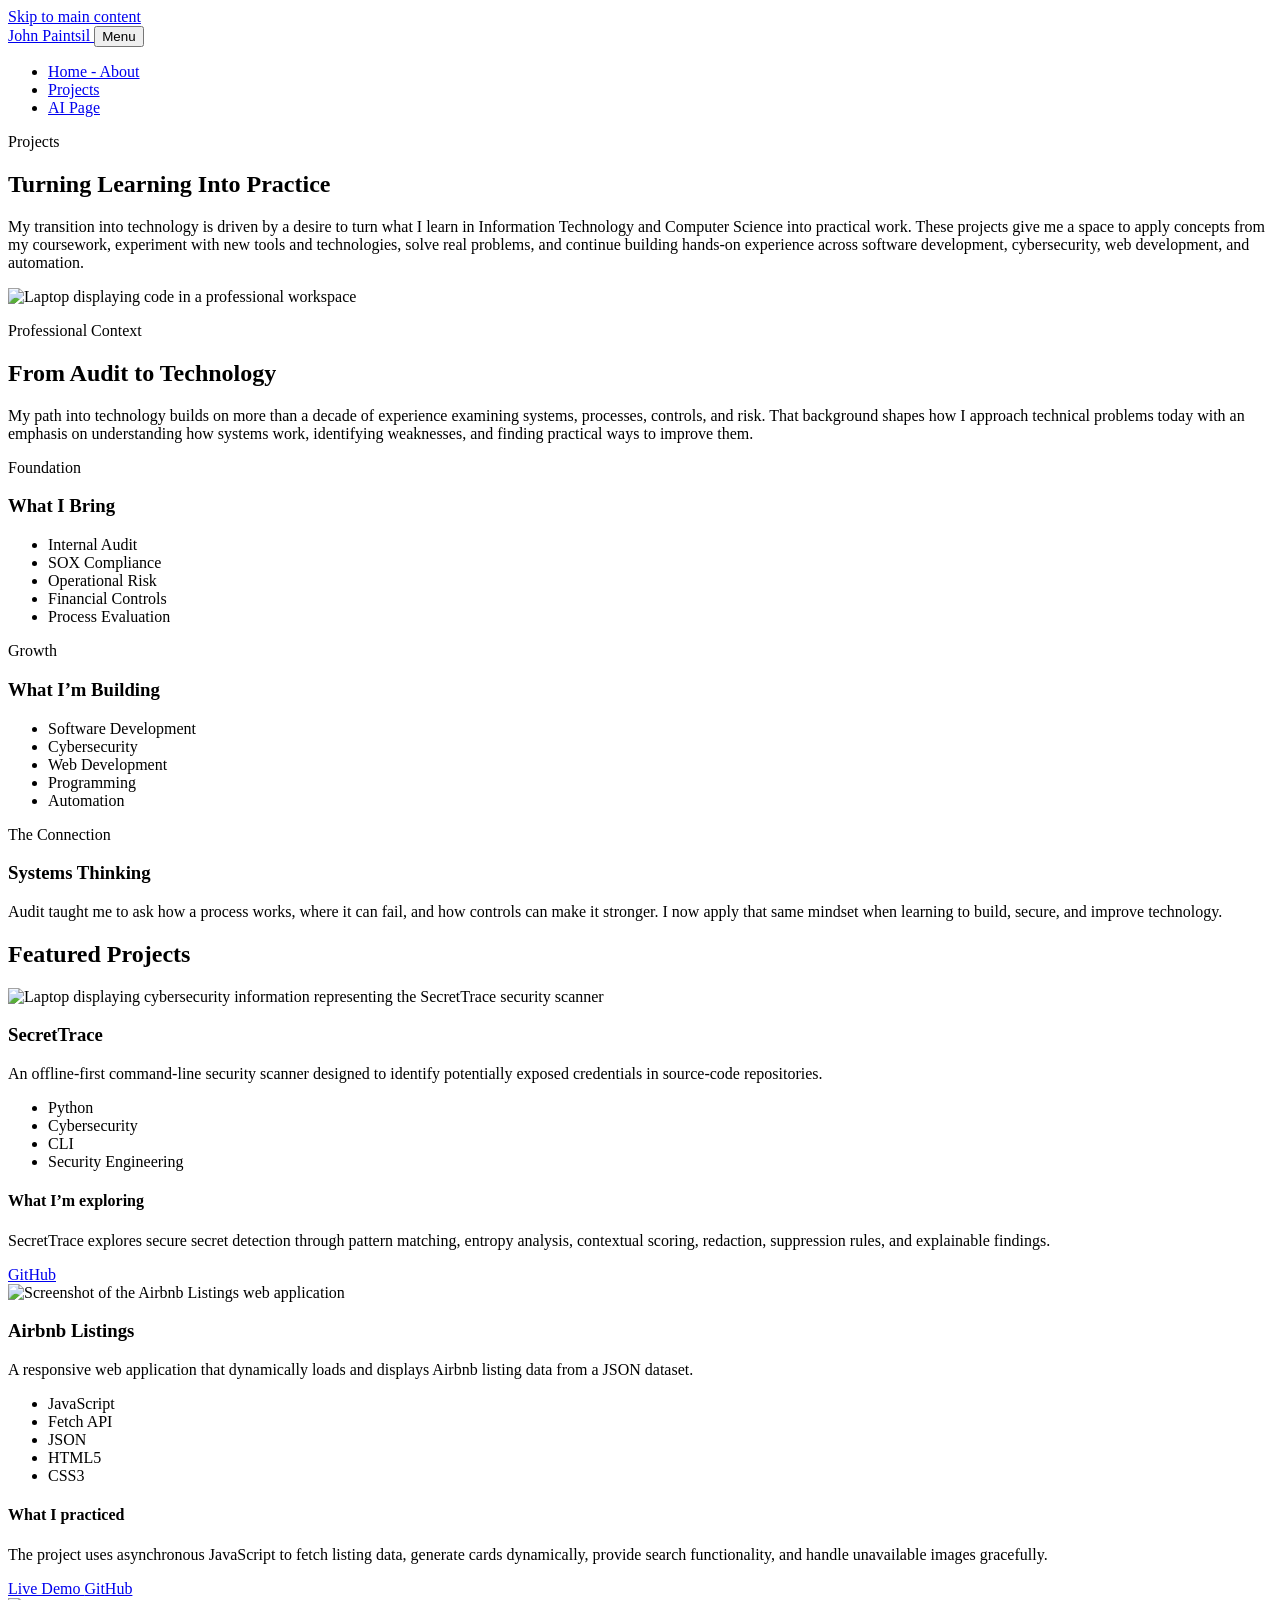
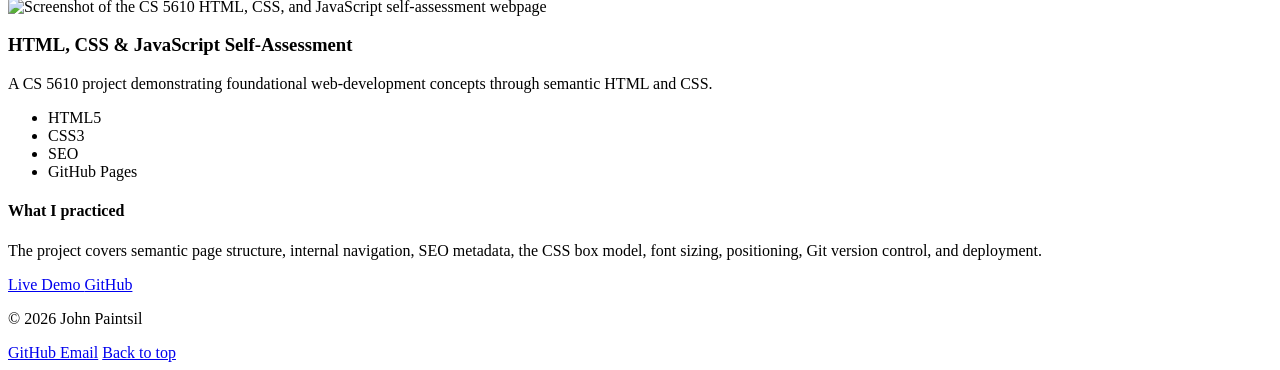
==== projects.html @ 3af5769b "Merge a6de4b217c5b51a2e4c1f6a8faf069de69d79894 into 73138a255aca3cabb5d5fe8f44f04a8c405acfed" ====
<!doctype html>
<html lang="en">
  <head>
    <meta charset="UTF-8" />
    <meta name="viewport" content="width=device-width, initial-scale=1.0" />

    <meta name="author" content="John Paintsil" />

    <meta
      name="description"
      content="Selected software development, cybersecurity, and web development projects by John Paintsil."
    />

    <title>Projects | The Personal Index</title>

    <link rel="icon" href="./images/icons/favicon.svg" />
    <link rel="stylesheet" href="./css/main.css" />
  </head>

  <body>
    <a class="skip-link" href="#main-content"> Skip to main content </a>

    <!-- == HEADER == -->

    <header class="site-header">
      <nav class="main-nav" aria-label="Primary navigation">
        <a class="site-logo" href="./index.html"> John Paintsil </a>

        <button
          class="menu-button"
          type="button"
          aria-expanded="false"
          aria-controls="primary-menu"
        >
          Menu
        </button>

        <ul class="nav-links" id="primary-menu">
          <li>
            <a href="./index.html#about">Home - About</a>
          </li>

          <li>
            <a href="./projects.html">Projects</a>
          </li>

          <li>
            <a href="./ai.html">AI Page</a>
          </li>
        </ul>
      </nav>
    </header>

    <!-- === MAIN CONTENT == -->

    <main id="main-content">
      <!-- Page Introduction -->

      <section class="page-intro">
        <p class="eyebrow">Projects</p>

        <h1>Turning Learning Into Practice</h1>

        <p class="page-intro-text">
          My transition into technology is driven by a desire to turn what I
          learn in Information Technology and Computer Science into practical
          work. These projects give me a space to apply concepts from my
          coursework, experiment with new tools and technologies, solve real
          problems, and continue building hands-on experience across software
          development, cybersecurity, web development, and automation.
        </p>

        <div class="projects-banner">
          <img
            src="./images/projects/projects-banner.jpg"
            alt="Laptop displaying code in a professional workspace"
            loading="eager"
            decoding="async"
          />
        </div>
      </section>

      <!-- === PROFESSIONAL CONTEXT === -->

      <section
        class="work-technology-section"
        id="work-technology"
        aria-labelledby="work-technology-title"
      >
        <div class="transition-intro">
          <p class="section-label">Professional Context</p>

          <h2 id="work-technology-title">From Audit to Technology</h2>

          <p>
            My path into technology builds on more than a decade of experience
            examining systems, processes, controls, and risk. That background
            shapes how I approach technical problems today with an emphasis on
            understanding how systems work, identifying weaknesses, and finding
            practical ways to improve them.
          </p>
        </div>

        <div class="transition-grid">
          <article class="index-card transition-card">
            <p class="transition-card-label">Foundation</p>

            <h3>What I Bring</h3>

            <ul>
              <li>Internal Audit</li>
              <li>SOX Compliance</li>
              <li>Operational Risk</li>
              <li>Financial Controls</li>
              <li>Process Evaluation</li>
            </ul>
          </article>

          <article class="index-card transition-card">
            <p class="transition-card-label">Growth</p>

            <h3>What I’m Building</h3>

            <ul>
              <li>Software Development</li>
              <li>Cybersecurity</li>
              <li>Web Development</li>
              <li>Programming</li>
              <li>Automation</li>
            </ul>
          </article>

          <article class="index-card transition-bridge-card">
            <p class="transition-card-label">The Connection</p>

            <h3>Systems Thinking</h3>

            <p>
              Audit taught me to ask how a process works, where it can fail, and
              how controls can make it stronger. I now apply that same mindset
              when learning to build, secure, and improve technology.
            </p>
          </article>
        </div>
      </section>

      <!-- == PROJECTS == -->

      <section
        class="projects-section"
        aria-labelledby="selected-projects-title"
      >
        <h2 id="selected-projects-title">Featured Projects</h2>

        <div class="project-grid">
          <!-- SecretTrace -->

          <article class="index-card project-card">
            <img
              class="project-image"
              src="./images/projects/secrettrace.jpg"
              alt="Laptop displaying cybersecurity information representing the SecretTrace security scanner"
              loading="lazy"
              decoding="async"
            />
            <h3>SecretTrace</h3>

            <p>
              An offline-first command-line security scanner designed to
              identify potentially exposed credentials in source-code
              repositories.
            </p>

            <ul class="technology-tags">
              <li>Python</li>
              <li>Cybersecurity</li>
              <li>CLI</li>
              <li>Security Engineering</li>
            </ul>

            <div class="project-detail">
              <h4>What I’m exploring</h4>

              <p>
                SecretTrace explores secure secret detection through pattern
                matching, entropy analysis, contextual scoring, redaction,
                suppression rules, and explainable findings.
              </p>
            </div>

            <div class="project-links">
              <!-- Jharshini: recommend adding a aria-label or using some other method to add 
              visually hidden text warning screen readeers that the link opens in a
              new page-->
              <a
                href="https://github.com/jpaintsil-neu/secrettrace"
                target="_blank"
                rel="noopener noreferrer"
              >
                GitHub
              </a>
            </div>
          </article>

          <!-- Airbnb Listings -->

          <article class="index-card project-card">
            <img
              class="project-image"
              src="./images/projects/airbnb-listings.png"
              alt="Screenshot of the Airbnb Listings web application"
              loading="lazy"
              decoding="async"
            />
            <h3>Airbnb Listings</h3>

            <p>
              A responsive web application that dynamically loads and displays
              Airbnb listing data from a JSON dataset.
            </p>

            <ul class="technology-tags">
              <li>JavaScript</li>
              <li>Fetch API</li>
              <li>JSON</li>
              <li>HTML5</li>
              <li>CSS3</li>
            </ul>

            <div class="project-detail">
              <h4>What I practiced</h4>

              <p>
                The project uses asynchronous JavaScript to fetch listing data,
                generate cards dynamically, provide search functionality, and
                handle unavailable images gracefully.
              </p>
            </div>

            <div class="project-links">
              <a
                href="https://jpaintsil-neu.github.io/airbnb-listings/"
                target="_blank"
                rel="noopener noreferrer"
              >
                Live Demo
              </a>

              <a
                href="https://github.com/jpaintsil-neu/airbnb-listings"
                target="_blank"
                rel="noopener noreferrer"
              >
                GitHub
              </a>
            </div>
          </article>

          <!-- HTML/CSS Self-Assessment -->

          <article class="index-card project-card">
            <img
              class="project-image"
              src="./images/projects/html-css-javascript.png"
              alt="Screenshot of the CS 5610 HTML, CSS, and JavaScript self-assessment webpage"
              loading="lazy"
              decoding="async"
            />
            <h3>HTML, CSS &amp; JavaScript Self-Assessment</h3>

            <p>
              A CS 5610 project demonstrating foundational web-development
              concepts through semantic HTML and CSS.
            </p>

            <ul class="technology-tags">
              <li>HTML5</li>
              <li>CSS3</li>
              <li>SEO</li>
              <li>GitHub Pages</li>
            </ul>

            <div class="project-detail">
              <h4>What I practiced</h4>

              <p>
                The project covers semantic page structure, internal navigation,
                SEO metadata, the CSS box model, font sizing, positioning, Git
                version control, and deployment.
              </p>
            </div>

            <div class="project-links">
              <a
                href="https://jpaintsil-neu.github.io/html-css-javascript/"
                target="_blank"
                rel="noopener noreferrer"
              >
                Live Demo
              </a>

              <a
                href="https://github.com/jpaintsil-neu/html-css-javascript"
                target="_blank"
                rel="noopener noreferrer"
              >
                GitHub
              </a>
            </div>
          </article>
        </div>
      </section>
    </main>

    <!-- == FOOTER == -->

    <footer class="site-footer" id="contact">
      <div class="footer-content">
        <p>© 2026 John Paintsil</p>

        <nav class="footer-links" aria-label="Footer navigation">
          <a
            href="https://github.com/jpaintsil-neu"
            target="_blank"
            rel="noopener noreferrer"
          >
            GitHub
          </a>

          <a href="mailto:jpaintsil@norton.me">Email</a>

          <a href="#main-content">Back to top</a>
        </nav>
      </div>
    </footer>

    <script type="module" src="./js/main.js"></script>
  </body>
</html>
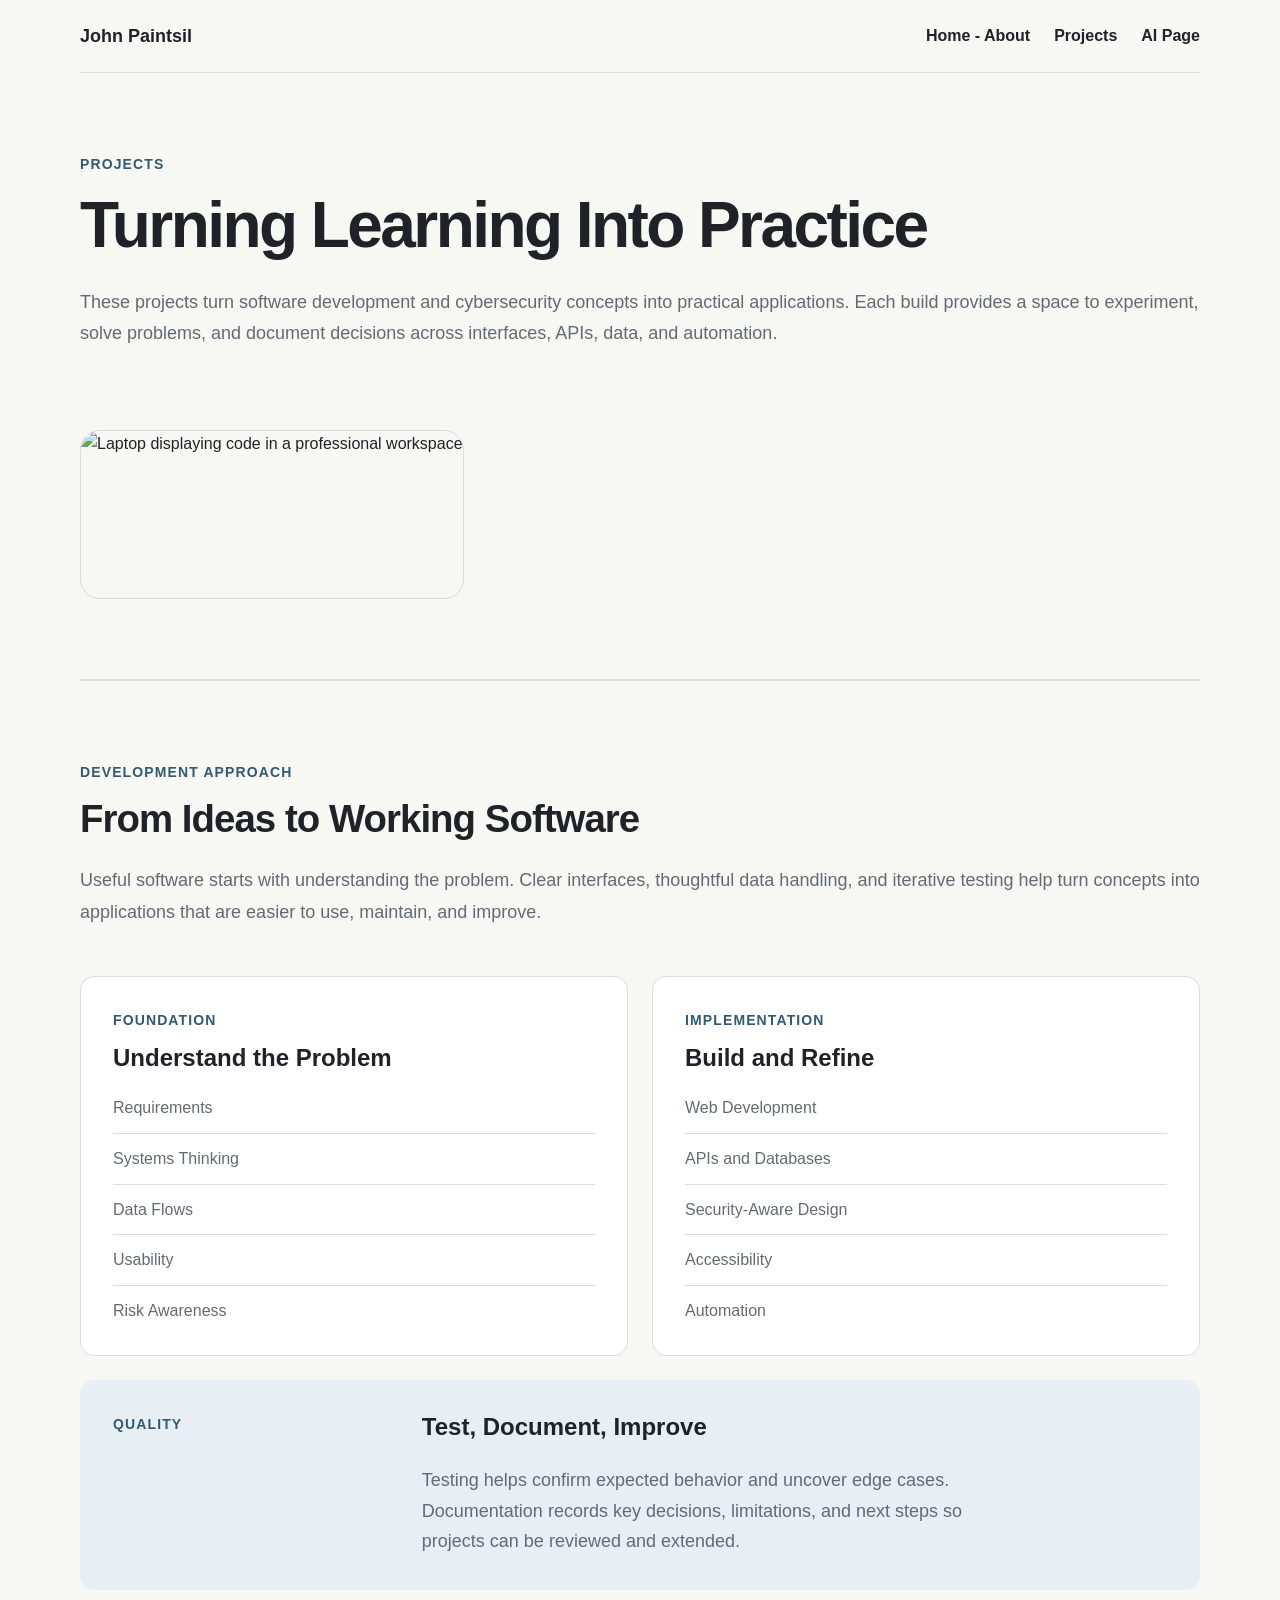
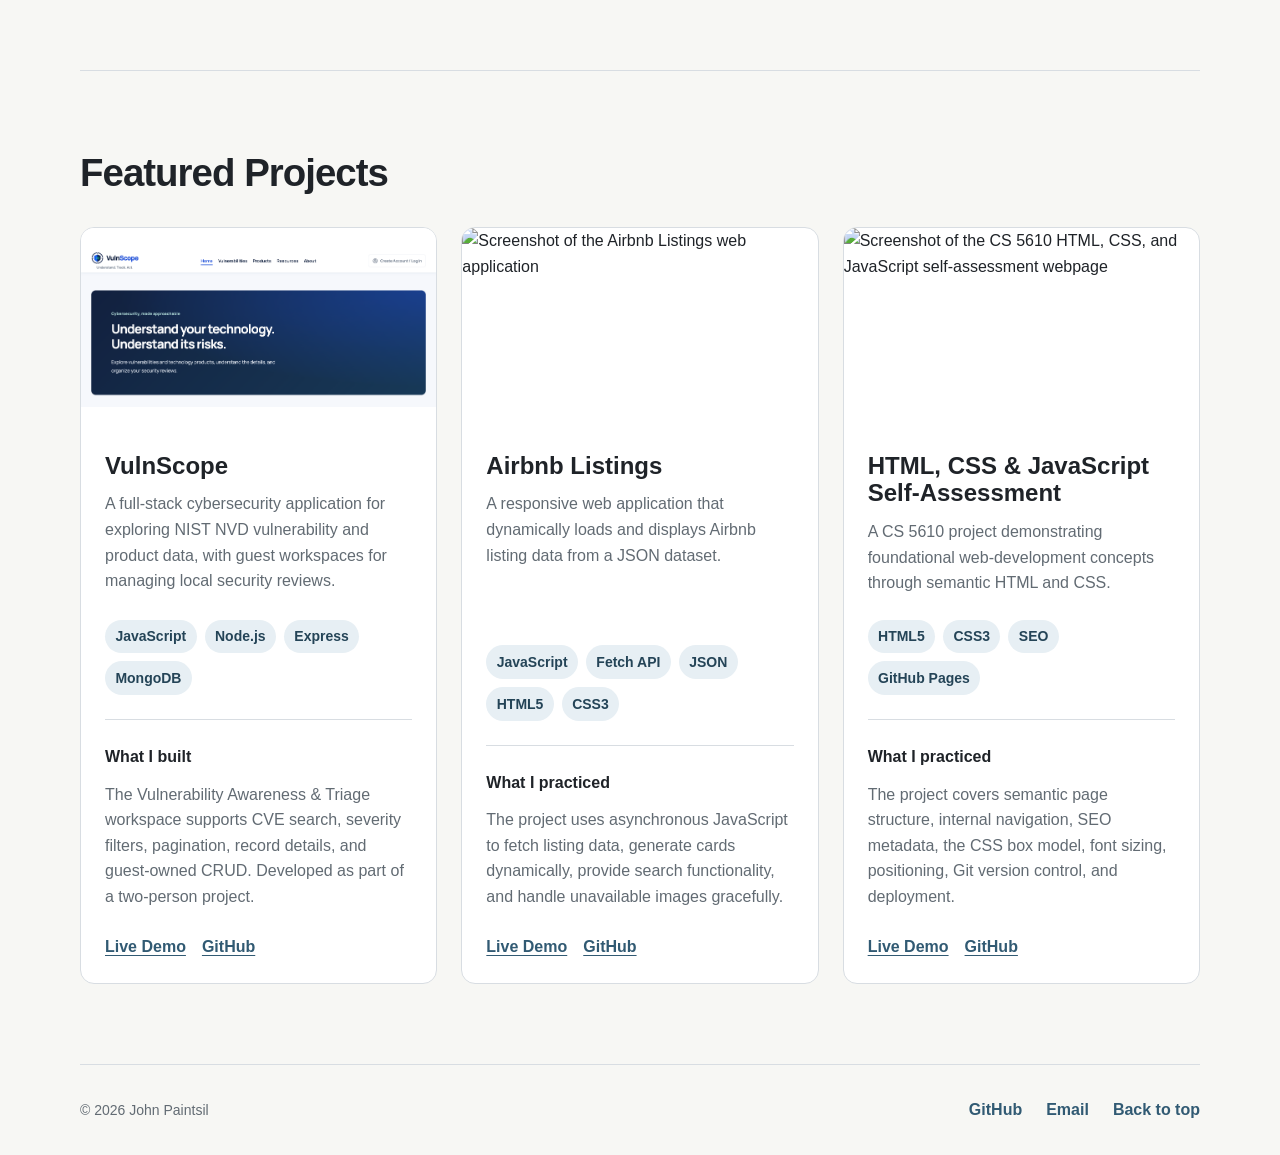
==== commit 8ff95ece: "Feature VulnScope and replace biographical background with neutral copy" ====
--- a/projects.html
+++ b/projects.html
@@ -62,12 +62,10 @@
         <h1>Turning Learning Into Practice</h1>
 
         <p class="page-intro-text">
-          My transition into technology is driven by a desire to turn what I
-          learn in Information Technology and Computer Science into practical
-          work. These projects give me a space to apply concepts from my
-          coursework, experiment with new tools and technologies, solve real
-          problems, and continue building hands-on experience across software
-          development, cybersecurity, web development, and automation.
+          These projects turn software development and cybersecurity concepts
+          into practical applications. Each build provides a space to
+          experiment, solve problems, and document decisions across interfaces,
+          APIs, data, and automation.
         </p>
 
         <div class="projects-banner">
@@ -80,7 +78,7 @@
         </div>
       </section>
 
-      <!-- === PROFESSIONAL CONTEXT === -->
+      <!-- === DEVELOPMENT APPROACH === -->
 
       <section
         class="work-technology-section"
@@ -88,16 +86,15 @@
         aria-labelledby="work-technology-title"
       >
         <div class="transition-intro">
-          <p class="section-label">Professional Context</p>
-
-          <h2 id="work-technology-title">From Audit to Technology</h2>
+          <p class="section-label">Development Approach</p>
+
+          <h2 id="work-technology-title">From Ideas to Working Software</h2>
 
           <p>
-            My path into technology builds on more than a decade of experience
-            examining systems, processes, controls, and risk. That background
-            shapes how I approach technical problems today with an emphasis on
-            understanding how systems work, identifying weaknesses, and finding
-            practical ways to improve them.
+            Useful software starts with understanding the problem. Clear
+            interfaces, thoughtful data handling, and iterative testing help
+            turn concepts into applications that are easier to use, maintain,
+            and improve.
           </p>
         </div>
 
@@ -105,40 +102,40 @@
           <article class="index-card transition-card">
             <p class="transition-card-label">Foundation</p>
 
-            <h3>What I Bring</h3>
+            <h3>Understand the Problem</h3>
 
             <ul>
-              <li>Internal Audit</li>
-              <li>SOX Compliance</li>
-              <li>Operational Risk</li>
-              <li>Financial Controls</li>
-              <li>Process Evaluation</li>
+              <li>Requirements</li>
+              <li>Systems Thinking</li>
+              <li>Data Flows</li>
+              <li>Usability</li>
+              <li>Risk Awareness</li>
             </ul>
           </article>
 
           <article class="index-card transition-card">
-            <p class="transition-card-label">Growth</p>
-
-            <h3>What I’m Building</h3>
+            <p class="transition-card-label">Implementation</p>
+
+            <h3>Build and Refine</h3>
 
             <ul>
-              <li>Software Development</li>
-              <li>Cybersecurity</li>
               <li>Web Development</li>
-              <li>Programming</li>
+              <li>APIs and Databases</li>
+              <li>Security-Aware Design</li>
+              <li>Accessibility</li>
               <li>Automation</li>
             </ul>
           </article>
 
           <article class="index-card transition-bridge-card">
-            <p class="transition-card-label">The Connection</p>
-
-            <h3>Systems Thinking</h3>
+            <p class="transition-card-label">Quality</p>
+
+            <h3>Test, Document, Improve</h3>
 
             <p>
-              Audit taught me to ask how a process works, where it can fail, and
-              how controls can make it stronger. I now apply that same mindset
-              when learning to build, secure, and improve technology.
+              Testing helps confirm expected behavior and uncover edge cases.
+              Documentation records key decisions, limitations, and next steps
+              so projects can be reviewed and extended.
             </p>
           </article>
         </div>
@@ -153,47 +150,52 @@
         <h2 id="selected-projects-title">Featured Projects</h2>
 
         <div class="project-grid">
-          <!-- SecretTrace -->
-
-          <article class="index-card project-card">
+          <!-- VulnScope -->
+
+          <article class="index-card project-card" id="vulnscope">
             <img
-              class="project-image"
-              src="./images/projects/secrettrace.jpg"
-              alt="Laptop displaying cybersecurity information representing the SecretTrace security scanner"
+              class="project-image project-image-preview"
+              src="./images/projects/vulnscope.png"
+              alt="Screenshot of the VulnScope cybersecurity application homepage"
               loading="lazy"
               decoding="async"
             />
-            <h3>SecretTrace</h3>
+            <h3>VulnScope</h3>
 
             <p>
-              An offline-first command-line security scanner designed to
-              identify potentially exposed credentials in source-code
-              repositories.
+              A full-stack cybersecurity application for exploring NIST NVD
+              vulnerability and product data, with guest workspaces for managing
+              local security reviews.
             </p>
 
             <ul class="technology-tags">
-              <li>Python</li>
-              <li>Cybersecurity</li>
-              <li>CLI</li>
-              <li>Security Engineering</li>
+              <li>JavaScript</li>
+              <li>Node.js</li>
+              <li>Express</li>
+              <li>MongoDB</li>
             </ul>
 
             <div class="project-detail">
-              <h4>What I’m exploring</h4>
+              <h4>What I built</h4>
 
               <p>
-                SecretTrace explores secure secret detection through pattern
-                matching, entropy analysis, contextual scoring, redaction,
-                suppression rules, and explainable findings.
+                The Vulnerability Awareness &amp; Triage workspace supports CVE
+                search, severity filters, pagination, record details, and
+                guest-owned CRUD. Developed as part of a two-person project.
               </p>
             </div>
 
             <div class="project-links">
-              <!-- Jharshini: recommend adding a aria-label or using some other method to add 
-              visually hidden text warning screen readeers that the link opens in a
-              new page-->
-              <a
-                href="https://github.com/jpaintsil-neu/secrettrace"
+              <a
+                href="https://vulnscope-d4xk.onrender.com/"
+                target="_blank"
+                rel="noopener noreferrer"
+              >
+                Live Demo
+              </a>
+
+              <a
+                href="https://github.com/jpaintsil-neu/vulnscope"
                 target="_blank"
                 rel="noopener noreferrer"
               >
--- a/css/main.css
+++ b/css/main.css
@@ -0,0 +1,1969 @@
+/* ==========================================================
+   THE PERSONAL INDEX
+   Global Styles
+========================================================== */
+
+/* -------------------------
+   Design Tokens
+------------------------- */
+
+:root {
+  /* Colors */
+  --color-background: #f7f7f4;
+  --color-surface: #ffffff;
+  --color-text: #1f2328;
+  --color-text-muted: #626b73;
+  --color-border: #d8dde2;
+
+  --color-accent: #315a73;
+  --color-accent-dark: #244457;
+  --color-accent-light: #e7eff4;
+
+  /* Typography */
+  --font-family:
+    -apple-system, BlinkMacSystemFont, "Segoe UI", Roboto, Helvetica, Arial,
+    sans-serif;
+
+  --font-size-small: 0.875rem;
+  --font-size-base: 1rem;
+  --font-size-medium: 1.125rem;
+  --font-size-large: 1.5rem;
+  --font-size-xl: clamp(2rem, 5vw, 4rem);
+
+  /* Spacing */
+  --space-xs: 0.5rem;
+  --space-sm: 0.75rem;
+  --space-md: 1rem;
+  --space-lg: 1.5rem;
+  --space-xl: 2rem;
+  --space-2xl: 3rem;
+  --space-3xl: 5rem;
+
+  /* Layout */
+  --content-width: 1120px;
+
+  /* Borders */
+  --border-radius-small: 0.5rem;
+  --border-radius-medium: 0.875rem;
+  --border-radius-large: 1.25rem;
+
+  /* Animation */
+  --transition-fast: 150ms ease;
+  --transition-normal: 250ms ease;
+}
+
+/* -------------------------
+     Basic Reset
+  ------------------------- */
+
+*,
+*::before,
+*::after {
+  box-sizing: border-box;
+}
+
+html {
+  scroll-behavior: smooth;
+}
+
+body {
+  margin: 0;
+
+  background-color: var(--color-background);
+  color: var(--color-text);
+
+  font-family: var(--font-family);
+  font-size: var(--font-size-base);
+  line-height: 1.6;
+
+  text-rendering: optimizeLegibility;
+}
+
+/* -------------------------
+     Media
+  ------------------------- */
+
+img {
+  display: block;
+  max-width: 100%;
+  height: auto;
+}
+
+/* -------------------------
+     Typography
+  ------------------------- */
+
+h1,
+h2,
+h3 {
+  margin-top: 0;
+  line-height: 1.15;
+}
+
+h1 {
+  font-size: var(--font-size-xl);
+  letter-spacing: -0.04em;
+}
+
+h2 {
+  font-size: clamp(1.75rem, 3vw, 2.5rem);
+  letter-spacing: -0.025em;
+}
+
+h3 {
+  font-size: var(--font-size-large);
+}
+
+p {
+  margin-top: 0;
+}
+
+.section-label,
+.eyebrow {
+  color: var(--color-accent);
+
+  font-size: var(--font-size-small);
+  font-weight: 700;
+
+  letter-spacing: 0.08em;
+  text-transform: uppercase;
+}
+
+/* -------------------------
+     Links
+  ------------------------- */
+
+a {
+  color: var(--color-accent);
+  text-decoration-thickness: 0.08em;
+  text-underline-offset: 0.18em;
+
+  transition:
+    color var(--transition-fast),
+    text-decoration-color var(--transition-fast);
+}
+
+a:hover {
+  color: var(--color-accent-dark);
+}
+
+/* -------------------------
+     Buttons
+  ------------------------- */
+
+button,
+.button {
+  min-height: 44px;
+
+  border: 1px solid var(--color-accent);
+  border-radius: var(--border-radius-small);
+
+  font: inherit;
+  font-weight: 600;
+
+  cursor: pointer;
+
+  transition:
+    background-color var(--transition-fast),
+    color var(--transition-fast),
+    border-color var(--transition-fast),
+    transform var(--transition-fast);
+}
+
+.button {
+  display: inline-flex;
+  align-items: center;
+  justify-content: center;
+
+  padding: 0.65rem 1rem;
+
+  text-decoration: none;
+}
+
+.primary-button {
+  background-color: var(--color-accent);
+  color: #ffffff;
+}
+
+.primary-button:hover {
+  background-color: var(--color-accent-dark);
+  color: #ffffff;
+}
+
+.secondary-button {
+  background-color: transparent;
+  color: var(--color-accent);
+}
+
+.secondary-button:hover {
+  background-color: var(--color-accent-light);
+}
+
+/* -------------------------
+     Keyboard Accessibility
+  ------------------------- */
+
+a:focus-visible,
+button:focus-visible {
+  outline: 3px solid var(--color-accent);
+  outline-offset: 3px;
+}
+
+/* -------------------------
+     Skip Navigation Link
+  ------------------------- */
+
+.skip-link {
+  position: absolute;
+
+  top: -100px;
+  left: var(--space-md);
+
+  z-index: 1000;
+
+  padding: var(--space-sm) var(--space-md);
+
+  background-color: var(--color-text);
+  color: #ffffff;
+
+  border-radius: var(--border-radius-small);
+
+  text-decoration: none;
+}
+
+.skip-link:focus {
+  top: var(--space-md);
+}
+
+/* -------------------------
+     Shared Page Layout
+  ------------------------- */
+
+main > section,
+.site-header,
+.site-footer {
+  width: min(calc(100% - 2rem), var(--content-width));
+
+  margin-inline: auto;
+}
+
+main > section {
+  padding-block: var(--space-2xl);
+}
+
+/* -------------------------
+     Shared Card Style
+  ------------------------- */
+
+.index-card,
+.about-card,
+.currently-card {
+  background-color: var(--color-surface);
+
+  border: 1px solid var(--color-border);
+  border-radius: var(--border-radius-medium);
+
+  padding: var(--space-lg);
+}
+
+/* -------------------------
+     Reduced Motion
+  ------------------------- */
+
+@media (prefers-reduced-motion: reduce) {
+  html {
+    scroll-behavior: auto;
+  }
+
+  *,
+  *::before,
+  *::after {
+    transition-duration: 0.01ms;
+  }
+}
+
+/* -------------------------
+     Larger Screens
+  ------------------------- */
+
+@media (min-width: 768px) {
+  main > section {
+    padding-block: var(--space-3xl);
+  }
+}
+
+/* ==========================================================
+   Header + Navigation
+========================================================== */
+
+.site-header {
+  position: sticky;
+  top: 0;
+  z-index: 100;
+
+  background-color: var(--color-background);
+  border-bottom: 1px solid var(--color-border);
+}
+
+.main-nav {
+  display: flex;
+  flex-wrap: wrap;
+  align-items: center;
+  justify-content: space-between;
+
+  min-height: 72px;
+  gap: var(--space-md);
+}
+
+.site-logo {
+  color: var(--color-text);
+
+  font-size: var(--font-size-medium);
+  font-weight: 700;
+
+  text-decoration: none;
+}
+
+.site-logo:hover {
+  color: var(--color-accent);
+}
+
+/* -------------------------
+     Mobile Menu Button
+  ------------------------- */
+
+.menu-button {
+  padding: 0.55rem 0.9rem;
+
+  background-color: transparent;
+  color: var(--color-text);
+
+  border-color: var(--color-border);
+}
+
+.menu-button:hover {
+  background-color: var(--color-accent-light);
+  border-color: var(--color-accent);
+}
+
+/* -------------------------
+     Mobile Navigation
+  ------------------------- */
+
+.nav-links {
+  display: none;
+  flex-basis: 100%;
+  flex-direction: column;
+
+  gap: var(--space-xs);
+
+  margin: 0;
+  padding: 0 0 var(--space-md);
+
+  list-style: none;
+}
+
+.nav-links.is-open {
+  display: flex;
+}
+
+.nav-links a {
+  display: block;
+
+  padding: var(--space-sm) 0;
+
+  color: var(--color-text);
+  font-weight: 600;
+
+  text-decoration: none;
+}
+
+.nav-links a:hover {
+  color: var(--color-accent);
+}
+
+/* -------------------------
+     Desktop Navigation
+  ------------------------- */
+
+@media (min-width: 768px) {
+  .main-nav {
+    flex-wrap: nowrap;
+  }
+
+  .menu-button {
+    display: none;
+  }
+
+  .nav-links,
+  .nav-links.is-open {
+    display: flex;
+    flex-basis: auto;
+    flex-direction: row;
+    align-items: center;
+
+    gap: var(--space-lg);
+
+    padding: 0;
+  }
+
+  .nav-links a {
+    padding: var(--space-xs) 0;
+  }
+}
+
+/* ==========================================================
+   About / Hero Section
+========================================================== */
+
+.hero-section {
+  display: grid;
+  gap: var(--space-2xl);
+
+  align-items: center;
+
+  padding-block: var(--space-3xl);
+
+  border-bottom: 1px solid var(--color-border);
+}
+
+/* -------------------------
+     Profile Image
+  ------------------------- */
+
+.hero-image {
+  display: flex;
+  justify-content: center;
+}
+
+.hero-image img {
+  width: min(100%, 420px);
+  aspect-ratio: 4 / 5;
+
+  object-fit: cover;
+  object-position: center top;
+
+  border-radius: var(--border-radius-medium);
+}
+
+/* -------------------------
+     About Content
+  ------------------------- */
+
+.hero-content {
+  max-width: 720px;
+}
+
+.hero-content .eyebrow {
+  margin-bottom: var(--space-sm);
+}
+
+.hero-content h1 {
+  margin-bottom: var(--space-lg);
+}
+
+.hero-introduction {
+  max-width: 62ch;
+
+  margin-bottom: var(--space-2xl);
+
+  color: var(--color-text-muted);
+
+  font-size: var(--font-size-medium);
+  line-height: 1.75;
+}
+
+/* -------------------------
+     About Details
+  ------------------------- */
+
+.about-details {
+  display: grid;
+  gap: var(--space-lg);
+
+  margin-bottom: var(--space-2xl);
+}
+
+.about-detail {
+  padding-top: var(--space-lg);
+
+  border-top: 1px solid var(--color-border);
+}
+
+.about-detail h2 {
+  margin-bottom: var(--space-xs);
+
+  color: var(--color-accent);
+
+  font-size: var(--font-size-small);
+  font-weight: 700;
+
+  letter-spacing: 0.06em;
+  text-transform: uppercase;
+}
+
+.about-detail p {
+  margin-bottom: 0;
+
+  color: var(--color-text-muted);
+}
+
+/* -------------------------
+     Desktop Layout
+  ------------------------- */
+
+@media (min-width: 768px) {
+  .hero-section {
+    grid-template-columns: minmax(280px, 0.85fr) minmax(0, 1.4fr);
+
+    gap: clamp(2.5rem, 6vw, 5rem);
+
+    align-items: center;
+  }
+
+  .hero-image {
+    justify-content: flex-start;
+  }
+
+  .hero-image img {
+    width: 100%;
+    max-width: 400px;
+  }
+}
+
+/* -------------------------
+     Large Desktop
+  ------------------------- */
+
+@media (min-width: 1100px) {
+  .hero-section {
+    grid-template-columns: 380px minmax(0, 1fr);
+  }
+
+  .hero-image img {
+    max-width: 380px;
+  }
+}
+
+/* -------------------------
+     About Card
+  ------------------------- */
+
+.about-card {
+  display: flex;
+  flex-direction: column;
+  gap: var(--space-lg);
+}
+
+.about-card h2,
+.currently-card h2 {
+  margin-bottom: var(--space-md);
+}
+
+.about-content {
+  display: grid;
+  gap: var(--space-lg);
+}
+
+.about-block h3 {
+  margin-bottom: var(--space-sm);
+
+  font-size: var(--font-size-medium);
+}
+
+.about-block p {
+  margin-bottom: 0;
+
+  color: var(--color-text-muted);
+}
+
+/* -------------------------
+     Currently Card
+  ------------------------- */
+
+.currently-card {
+  display: flex;
+  flex-direction: column;
+}
+
+.currently-list {
+  display: grid;
+  gap: var(--space-md);
+
+  margin: 0;
+}
+
+.currently-list div {
+  padding-top: var(--space-md);
+
+  border-top: 1px solid var(--color-border);
+}
+
+.currently-list div:first-child {
+  padding-top: 0;
+  border-top: 0;
+}
+
+.currently-list dt {
+  margin-bottom: 0.2rem;
+
+  color: var(--color-accent);
+
+  font-size: var(--font-size-small);
+  font-weight: 700;
+
+  text-transform: uppercase;
+  letter-spacing: 0.06em;
+}
+
+.currently-list dd {
+  margin: 0;
+
+  color: var(--color-text);
+  font-weight: 600;
+}
+
+/* -------------------------
+     Desktop Bento Layout
+  ------------------------- */
+
+@media (min-width: 768px) {
+  .about-currently-layout {
+    grid-template-columns: minmax(0, 1.8fr) minmax(280px, 1fr);
+
+    align-items: stretch;
+  }
+
+  .about-content {
+    grid-template-columns: repeat(2, minmax(0, 1fr));
+  }
+}
+
+/* ==========================================================
+   Interests / A Few Things About Me
+========================================================== */
+
+.interests-section {
+  border-top: 1px solid var(--color-border);
+}
+
+.interests-section > h2 {
+  margin-bottom: var(--space-xl);
+}
+
+/* -------------------------
+     Interest Grid
+  ------------------------- */
+
+.interest-grid {
+  display: grid;
+  gap: var(--space-lg);
+}
+
+/* -------------------------
+     Interest Cards
+  ------------------------- */
+
+.interest-card {
+  min-height: 180px;
+
+  display: flex;
+  flex-direction: column;
+  justify-content: flex-start;
+
+  transition:
+    transform var(--transition-normal),
+    border-color var(--transition-normal),
+    background-color var(--transition-normal);
+}
+
+.interest-card-content {
+  flex: 1;
+}
+
+.interest-card:hover {
+  transform: translateY(-3px);
+
+  border-color: var(--color-accent);
+  background-color: #fbfcfd;
+}
+
+.interest-card h3 {
+  margin-bottom: var(--space-md);
+}
+
+.interest-card p {
+  margin-bottom: 0;
+
+  color: var(--color-text-muted);
+}
+
+/* -------------------------
+   Interest Media Gallery
+------------------------- */
+
+.interest-media {
+  margin-top: var(--space-xl);
+  padding-top: var(--space-lg);
+
+  border-top: 1px solid var(--color-border);
+}
+
+.interest-media[hidden] {
+  display: none;
+}
+
+.interest-media-label {
+  margin-bottom: var(--space-sm);
+
+  color: var(--color-text);
+
+  font-size: var(--font-size-small);
+  font-weight: 700;
+}
+
+.interest-media-grid {
+  display: grid;
+  grid-template-columns: 1fr;
+  gap: var(--space-md);
+}
+
+.interest-media-card {
+  overflow: hidden;
+
+  background-color: var(--color-surface);
+
+  border: 1px solid var(--color-border);
+  border-radius: var(--border-radius-medium);
+}
+
+.interest-media-card img {
+  display: block;
+
+  width: 100%;
+  aspect-ratio: 4 / 5;
+
+  object-fit: cover;
+}
+
+.interest-media-card-content {
+  padding: var(--space-sm);
+}
+
+.interest-media-card-content h4 {
+  margin-bottom: 0.25rem;
+
+  font-size: 1rem;
+}
+
+.interest-media-card-content p {
+  margin-bottom: 0;
+
+  color: var(--color-text-muted);
+
+  font-size: var(--font-size-small);
+}
+
+@media (min-width: 640px) {
+  .interest-media-grid {
+    grid-template-columns: repeat(3, minmax(0, 1fr));
+  }
+}
+.interest-media-card.flag-card img {
+  object-fit: contain;
+  aspect-ratio: 3 / 2;
+  padding: var(--space-md);
+}
+
+/* -------------------------
+     Tablet Layout
+  ------------------------- */
+
+@media (min-width: 640px) {
+  .interest-grid {
+    grid-template-columns: repeat(2, minmax(0, 1fr));
+  }
+}
+
+/* -------------------------
+     Desktop Layout
+  ------------------------- */
+
+@media (min-width: 900px) {
+  .interest-grid {
+    grid-template-columns: repeat(3, minmax(0, 1fr));
+  }
+}
+
+/* ==========================================================
+   Work + Technology
+========================================================== */
+
+.work-technology-section {
+  border-top: 1px solid var(--color-border);
+}
+
+.work-technology-section > h2 {
+  margin-bottom: var(--space-xl);
+}
+
+/* -------------------------
+     Work + Technology Grid
+  ------------------------- */
+
+.work-technology-grid {
+  display: grid;
+  gap: var(--space-lg);
+}
+
+/* -------------------------
+     Experience Cards
+  ------------------------- */
+
+.experience-card {
+  min-height: 280px;
+}
+
+.experience-card h3 {
+  margin-bottom: var(--space-lg);
+}
+
+.experience-card ul {
+  display: grid;
+  gap: var(--space-sm);
+
+  margin: 0;
+  padding-left: 1.25rem;
+}
+
+.experience-card li {
+  color: var(--color-text-muted);
+}
+
+.experience-card li::marker {
+  color: var(--color-accent);
+}
+
+/* -------------------------
+     Desktop Layout
+  ------------------------- */
+
+@media (min-width: 768px) {
+  .work-technology-grid {
+    grid-template-columns: repeat(2, minmax(0, 1fr));
+  }
+}
+
+/* ==========================================================
+   Featured Projects
+========================================================== */
+
+.projects-section {
+  border-top: 1px solid var(--color-border);
+}
+
+.projects-section > h2 {
+  margin-bottom: var(--space-xl);
+}
+
+/* -------------------------
+     Project Grid
+  ------------------------- */
+
+.project-grid {
+  display: grid;
+  gap: var(--space-lg);
+}
+
+/* -------------------------
+     Project Cards
+  ------------------------- */
+
+.project-card {
+  display: flex;
+  flex-direction: column;
+
+  min-height: 300px;
+}
+
+.project-card h3 {
+  margin-bottom: var(--space-sm);
+}
+
+.project-card > p {
+  margin-bottom: var(--space-lg);
+
+  color: var(--color-text-muted);
+}
+
+/* -------------------------
+     Technology Tags
+  ------------------------- */
+
+.technology-tags {
+  display: flex;
+  flex-wrap: wrap;
+
+  gap: var(--space-xs);
+
+  margin-top: auto;
+  margin-bottom: var(--space-lg);
+  padding: 0;
+
+  list-style: none;
+}
+
+.technology-tags li {
+  padding: 0.35rem 0.65rem;
+
+  background-color: var(--color-accent-light);
+  color: var(--color-accent-dark);
+
+  border-radius: 999px;
+
+  font-size: var(--font-size-small);
+  font-weight: 600;
+}
+
+/* -------------------------
+     Project Links
+  ------------------------- */
+
+.project-links {
+  display: flex;
+  flex-wrap: wrap;
+
+  gap: var(--space-md);
+}
+
+.project-links a {
+  font-weight: 600;
+}
+
+/* -------------------------
+     Card Interaction
+  ------------------------- */
+
+.project-card {
+  transition:
+    transform var(--transition-normal),
+    border-color var(--transition-normal);
+}
+
+.project-card:hover {
+  transform: translateY(-3px);
+
+  border-color: var(--color-accent);
+}
+
+/* -------------------------
+     Tablet Layout
+  ------------------------- */
+
+@media (min-width: 640px) {
+  .project-grid {
+    grid-template-columns: repeat(2, minmax(0, 1fr));
+  }
+}
+
+/* -------------------------
+     Desktop Layout
+  ------------------------- */
+
+@media (min-width: 960px) {
+  .project-grid {
+    grid-template-columns: repeat(3, minmax(0, 1fr));
+  }
+}
+
+/* ==========================================================
+   Footer
+========================================================== */
+
+.site-footer {
+  padding-block: var(--space-xl);
+
+  border-top: 1px solid var(--color-border);
+}
+
+.footer-content {
+  display: flex;
+  flex-direction: column;
+
+  gap: var(--space-md);
+}
+
+.footer-content p {
+  margin: 0;
+
+  color: var(--color-text-muted);
+
+  font-size: var(--font-size-small);
+}
+
+.footer-links {
+  display: flex;
+  flex-wrap: wrap;
+
+  gap: var(--space-lg);
+}
+
+.footer-links a {
+  font-weight: 600;
+  text-decoration: none;
+}
+
+/* -------------------------
+     Desktop Footer
+  ------------------------- */
+
+@media (min-width: 640px) {
+  .footer-content {
+    flex-direction: row;
+    align-items: center;
+    justify-content: space-between;
+  }
+}
+
+/* ==========================================================
+   Projects Page
+========================================================== */
+
+/* -------------------------
+   Active Navigation Link
+------------------------- */
+
+.nav-links a[aria-current="page"] {
+  color: var(--color-accent);
+}
+
+/* -------------------------
+     Projects Page Introduction
+  ------------------------- */
+
+.page-intro {
+  display: flex;
+  flex-direction: column;
+  align-items: flex-start;
+
+  padding-top: var(--space-3xl);
+  padding-bottom: var(--space-3xl);
+
+  border-bottom: 1px solid var(--color-border);
+}
+
+.page-intro h1 {
+  margin-bottom: var(--space-lg);
+}
+
+.page-intro-text {
+  width: 100%;
+  max-width: none;
+
+  margin-bottom: var(--space-xl);
+
+  color: var(--color-text-muted);
+
+  font-size: var(--font-size-medium);
+  line-height: 1.75;
+}
+
+/* ==========================================================
+   Projects Banner
+========================================================== */
+
+.projects-banner {
+  margin-top: var(--space-2xl);
+
+  overflow: hidden;
+
+  border: 1px solid var(--color-border);
+  border-radius: var(--border-radius-large);
+}
+
+.projects-banner img {
+  display: block;
+
+  width: 100%;
+  aspect-ratio: 16 / 7;
+
+  object-fit: cover;
+  object-position: center;
+}
+
+/* -------------------------
+     Expanded Project Cards
+  ------------------------- */
+
+.project-detail {
+  margin-bottom: var(--space-lg);
+  padding-top: var(--space-lg);
+
+  border-top: 1px solid var(--color-border);
+}
+
+.project-detail h4 {
+  margin-top: 0;
+  margin-bottom: var(--space-sm);
+
+  color: var(--color-text);
+
+  font-size: var(--font-size-base);
+}
+
+.project-detail p {
+  margin-bottom: 0;
+
+  color: var(--color-text-muted);
+}
+
+/* -------------------------
+     Return Home Section
+  ------------------------- */
+
+.return-home-section {
+  margin-bottom: var(--space-3xl);
+
+  background-color: var(--color-accent-light);
+
+  border: 1px solid var(--color-border);
+  border-radius: var(--border-radius-large);
+}
+
+.return-home-section h2 {
+  margin-bottom: var(--space-md);
+}
+
+.return-home-section > p:not(.section-label) {
+  max-width: 60ch;
+
+  margin-bottom: var(--space-lg);
+
+  color: var(--color-text-muted);
+}
+
+/* -------------------------
+     Desktop Refinements
+  ------------------------- */
+
+@media (min-width: 768px) {
+  .page-intro {
+    min-height: 430px;
+
+    justify-content: center;
+  }
+
+  .return-home-section {
+    padding: var(--space-3xl);
+  }
+}
+
+/* ==========================================================
+   From Audit to Technology
+========================================================== */
+
+.work-technology-section {
+  border-top: 1px solid var(--color-border);
+}
+
+.transition-intro {
+  width: 100%;
+  max-width: none;
+
+  margin-bottom: var(--space-2xl);
+}
+
+.transition-intro h2 {
+  margin-bottom: var(--space-lg);
+}
+
+.transition-intro > p:last-child {
+  margin-bottom: 0;
+
+  color: var(--color-text-muted);
+
+  font-size: var(--font-size-medium);
+  line-height: 1.75;
+}
+
+/* -------------------------
+     Transition Grid
+  ------------------------- */
+
+.transition-grid {
+  display: grid;
+  gap: var(--space-lg);
+}
+
+.transition-card,
+.transition-bridge-card {
+  min-height: 100%;
+
+  padding: var(--space-xl);
+}
+
+.transition-card-label {
+  margin-bottom: var(--space-sm);
+
+  color: var(--color-accent);
+
+  font-size: var(--font-size-small);
+  font-weight: 700;
+
+  letter-spacing: 0.08em;
+  text-transform: uppercase;
+}
+
+.transition-card h3,
+.transition-bridge-card h3 {
+  margin-bottom: var(--space-lg);
+}
+
+.transition-card ul {
+  display: grid;
+  gap: var(--space-sm);
+
+  margin: 0;
+  padding: 0;
+
+  list-style: none;
+}
+
+.transition-card li {
+  padding-bottom: var(--space-sm);
+
+  color: var(--color-text-muted);
+
+  border-bottom: 1px solid var(--color-border);
+}
+
+.transition-card li:last-child {
+  padding-bottom: 0;
+
+  border-bottom: 0;
+}
+
+/* -------------------------
+     Bridge Card
+  ------------------------- */
+
+.transition-bridge-card {
+  background-color: var(--color-accent-light);
+
+  border-color: transparent;
+}
+
+.transition-bridge-card p:last-child {
+  max-width: 55ch;
+
+  margin-bottom: 0;
+
+  color: var(--color-text-muted);
+
+  font-size: var(--font-size-medium);
+  line-height: 1.7;
+}
+
+/* -------------------------
+     Desktop Layout
+  ------------------------- */
+
+@media (min-width: 900px) {
+  .transition-grid {
+    grid-template-columns: repeat(2, minmax(0, 1fr));
+  }
+
+  .transition-bridge-card {
+    grid-column: 1 / -1;
+
+    display: grid;
+    grid-template-columns: minmax(180px, 0.35fr) minmax(0, 1fr);
+
+    column-gap: var(--space-2xl);
+    align-items: start;
+  }
+
+  .transition-bridge-card .transition-card-label {
+    grid-column: 1;
+  }
+
+  .transition-bridge-card h3,
+  .transition-bridge-card p:last-child {
+    grid-column: 2;
+  }
+}
+
+/* ==========================================================
+   AI-Generated Page
+========================================================== */
+
+/* -------------------------
+   AI Introduction
+------------------------- */
+
+.ai-intro {
+  padding-block: var(--space-3xl);
+
+  border-bottom: 1px solid var(--color-border);
+}
+
+.ai-intro .eyebrow {
+  margin-bottom: var(--space-sm);
+}
+
+.ai-intro h1 {
+  max-width: 850px;
+
+  margin-bottom: var(--space-lg);
+}
+
+.ai-intro-text {
+  width: 100%;
+  max-width: none;
+
+  margin-bottom: 0;
+
+  color: var(--color-text-muted);
+
+  font-size: var(--font-size-medium);
+  line-height: 1.75;
+}
+
+/* -------------------------
+     Connections Section
+  ------------------------- */
+
+.ai-connections-section > h2 {
+  margin-bottom: var(--space-md);
+}
+
+.ai-context-note {
+  max-width: 68ch;
+
+  margin-bottom: var(--space-xl);
+  padding: var(--space-md);
+
+  background-color: var(--color-accent-light);
+  color: var(--color-text-muted);
+
+  border-left: 4px solid var(--color-accent);
+  border-radius: var(--border-radius-small);
+}
+
+/* -------------------------
+     Connections Grid
+  ------------------------- */
+
+.ai-connections-grid {
+  display: grid;
+  gap: var(--space-lg);
+}
+
+.ai-connection-card {
+  position: relative;
+
+  min-height: 230px;
+
+  display: flex;
+  flex-direction: column;
+
+  overflow: hidden;
+
+  transition:
+    transform var(--transition-normal),
+    border-color var(--transition-normal);
+}
+
+.ai-connection-card:hover {
+  transform: translateY(-3px);
+
+  border-color: var(--color-accent);
+}
+
+.connection-number {
+  margin-bottom: var(--space-xl);
+
+  color: var(--color-accent);
+
+  font-size: var(--font-size-small);
+  font-weight: 700;
+
+  letter-spacing: 0.08em;
+}
+
+.ai-connection-card h3 {
+  margin-bottom: var(--space-md);
+}
+
+.ai-connection-card > p:last-child {
+  margin-bottom: 0;
+
+  color: var(--color-text-muted);
+}
+
+/* -------------------------
+     Summary Section
+  ------------------------- */
+
+.ai-summary-section {
+  max-width: 900px;
+}
+
+.ai-summary-section h2 {
+  margin-bottom: var(--space-lg);
+}
+
+.ai-summary-text {
+  max-width: 60ch;
+
+  margin-bottom: var(--space-lg);
+
+  font-size: clamp(1.25rem, 2.5vw, 1.75rem);
+  line-height: 1.5;
+}
+
+.ai-interpretation-note {
+  max-width: 65ch;
+
+  margin-bottom: 0;
+
+  color: var(--color-text-muted);
+
+  font-size: var(--font-size-small);
+}
+
+/* -------------------------
+     AI Disclosure
+  ------------------------- */
+
+.ai-disclosure-section {
+  border-top: 1px solid var(--color-border);
+}
+
+.ai-disclosure-section > h2 {
+  margin-bottom: var(--space-xl);
+}
+
+.ai-disclosure-card {
+  width: 100%;
+  max-width: none;
+}
+
+.ai-disclosure-list {
+  margin: 0;
+}
+
+.ai-disclosure-list > div {
+  display: grid;
+  gap: var(--space-xs);
+
+  padding-block: var(--space-md);
+
+  border-bottom: 1px solid var(--color-border);
+}
+
+.ai-disclosure-list > div:first-child {
+  padding-top: 0;
+}
+
+.ai-disclosure-list > div:last-child {
+  padding-bottom: 0;
+
+  border-bottom: 0;
+}
+
+.ai-disclosure-list dt {
+  color: var(--color-accent);
+
+  font-size: var(--font-size-small);
+  font-weight: 700;
+
+  letter-spacing: 0.06em;
+  text-transform: uppercase;
+}
+
+.ai-disclosure-list dd {
+  margin: 0;
+
+  color: var(--color-text-muted);
+}
+
+/* -------------------------
+     Tablet
+  ------------------------- */
+
+@media (min-width: 640px) {
+  .ai-connections-grid {
+    grid-template-columns: 1fr;
+  }
+
+  .ai-disclosure-list > div {
+    grid-template-columns: 160px minmax(0, 1fr);
+
+    gap: var(--space-lg);
+  }
+}
+
+/* -------------------------
+     Desktop
+  ------------------------- */
+
+@media (min-width: 960px) {
+  .ai-connections-grid {
+    grid-template-columns: 1fr;
+  }
+
+  .ai-connection-card,
+  .ai-connection-card:nth-child(4),
+  .ai-connection-card:nth-child(5) {
+    grid-column: auto;
+  }
+
+  .ai-connection-card {
+    min-height: auto;
+
+    display: grid;
+    grid-template-columns:
+      60px
+      minmax(220px, 0.4fr)
+      minmax(0, 1fr);
+
+    gap: var(--space-xl);
+    align-items: start;
+  }
+
+  .connection-number {
+    margin-bottom: 0;
+  }
+
+  .ai-connection-card h3 {
+    margin-bottom: 0;
+  }
+
+  .ai-connection-card > p:last-child {
+    margin-bottom: 0;
+  }
+
+  .ai-intro {
+    min-height: 500px;
+
+    display: flex;
+    flex-direction: column;
+    justify-content: center;
+  }
+}
+
+/* ==========================================================
+   Interests + Shared Spotlight
+========================================================== */
+
+.interests-section {
+  border-top: 1px solid var(--color-border);
+}
+
+.interests-section > h2 {
+  margin-bottom: var(--space-sm);
+}
+
+.interests-intro {
+  max-width: 62ch;
+
+  margin-bottom: var(--space-2xl);
+
+  color: var(--color-text-muted);
+}
+
+/* -------------------------
+     Interest Selectors
+  ------------------------- */
+
+.interest-selectors {
+  display: grid;
+  grid-template-columns: 1fr;
+
+  gap: var(--space-sm);
+
+  margin-bottom: var(--space-xl);
+}
+
+.interest-selector {
+  display: grid;
+  grid-template-columns: 72px minmax(0, 1fr);
+  align-items: center;
+
+  min-height: 72px;
+
+  padding: 0;
+
+  overflow: hidden;
+
+  background-color: var(--color-surface);
+  color: var(--color-text);
+
+  border: 1px solid var(--color-border);
+  border-radius: var(--border-radius-medium);
+
+  text-align: left;
+}
+
+.interest-selector img {
+  width: 72px;
+  height: 72px;
+
+  object-fit: cover;
+}
+
+.interest-selector span {
+  padding-inline: var(--space-md);
+
+  font-weight: 700;
+}
+
+.interest-selector:hover {
+  background-color: var(--color-accent-light);
+  border-color: var(--color-accent);
+}
+
+.interest-selector.active {
+  background-color: var(--color-accent-light);
+
+  border-color: var(--color-accent);
+
+  box-shadow: inset 4px 0 0 var(--color-accent);
+}
+
+/* -------------------------
+     Shared Spotlight
+  ------------------------- */
+
+.interest-spotlight {
+  display: grid;
+
+  overflow: hidden;
+
+  background-color: var(--color-surface);
+
+  border: 1px solid var(--color-border);
+  border-radius: var(--border-radius-large);
+}
+
+.interest-spotlight-image {
+  overflow: hidden;
+}
+
+.interest-spotlight-image img {
+  display: block;
+
+  width: 100%;
+  aspect-ratio: 16 / 10;
+
+  object-fit: cover;
+}
+
+.interest-spotlight-content {
+  display: flex;
+  flex-direction: column;
+  justify-content: center;
+
+  padding: var(--space-xl);
+}
+
+.spotlight-label {
+  margin-bottom: var(--space-sm);
+
+  color: var(--color-accent);
+
+  font-size: var(--font-size-small);
+  font-weight: 700;
+
+  letter-spacing: 0.08em;
+  text-transform: uppercase;
+}
+
+.interest-spotlight-content h3 {
+  margin-bottom: var(--space-md);
+
+  font-size: clamp(1.75rem, 3vw, 2.5rem);
+}
+
+#spotlight-description {
+  max-width: 55ch;
+
+  margin-bottom: 0;
+
+  color: var(--color-text-muted);
+
+  font-size: var(--font-size-medium);
+  line-height: 1.7;
+}
+
+/* -------------------------
+     Travel Controls
+  ------------------------- */
+
+.travel-destinations {
+  margin-top: var(--space-xl);
+  padding-top: var(--space-lg);
+
+  border-top: 1px solid var(--color-border);
+}
+
+.travel-destinations[hidden] {
+  display: none;
+}
+
+.travel-prompt {
+  margin-bottom: var(--space-sm);
+
+  color: var(--color-text);
+
+  font-size: var(--font-size-small);
+  font-weight: 700;
+}
+
+.travel-controls {
+  display: flex;
+  flex-wrap: wrap;
+
+  gap: var(--space-xs);
+
+  margin-bottom: var(--space-lg);
+}
+
+.travel-spotlight {
+  padding-top: var(--space-md);
+
+  border-top: 1px solid var(--color-border);
+}
+
+.travel-city {
+  margin-bottom: var(--space-xs);
+
+  color: var(--color-text);
+
+  font-weight: 700;
+}
+
+.travel-description {
+  max-width: 52ch;
+
+  margin-bottom: 0;
+
+  color: var(--color-text-muted);
+
+  font-size: var(--font-size-small);
+  line-height: 1.6;
+}
+
+/* -------------------------
+     Tablet
+  ------------------------- */
+
+@media (min-width: 640px) {
+  .interest-selectors {
+    grid-template-columns: repeat(2, minmax(0, 1fr));
+  }
+}
+
+/* -------------------------
+     Desktop
+  ------------------------- */
+
+@media (min-width: 900px) {
+  .interest-selectors {
+    grid-template-columns: repeat(3, minmax(0, 1fr));
+  }
+
+  .interest-spotlight {
+    grid-template-columns: minmax(0, 1.15fr) minmax(0, 0.85fr);
+  }
+
+  .interest-spotlight-image img {
+    height: 100%;
+    min-height: 430px;
+
+    aspect-ratio: auto;
+  }
+
+  .interest-spotlight-content {
+    padding: var(--space-2xl);
+  }
+}
+
+/* Slightly taller visual treatment on larger screens */
+
+@media (min-width: 900px) {
+  .interest-image {
+    aspect-ratio: 4 / 3;
+  }
+}
+
+.project-card {
+  padding: 0;
+
+  overflow: hidden;
+}
+
+.project-image {
+  width: 100%;
+  aspect-ratio: 16 / 10;
+
+  object-fit: cover;
+}
+
+/* Keep application screenshots fully visible. */
+.project-image-preview {
+  object-fit: contain;
+  background-color: var(--color-surface);
+}
+
+/* Offset project anchors below the sticky header. */
+.project-card[id] {
+  scroll-margin-top: 6rem;
+}
+
+.project-card h3,
+.project-card > p,
+.project-card .technology-tags,
+.project-card .project-links,
+.project-card .project-detail {
+  margin-left: var(--space-lg);
+  margin-right: var(--space-lg);
+}
+
+.project-card h3 {
+  margin-top: var(--space-lg);
+}
+
+.project-card .project-links {
+  margin-bottom: var(--space-lg);
+}
+
+@media (min-width: 960px) {
+  .project-image {
+    aspect-ratio: 16 / 9;
+  }
+}
+
+/* ==========================================================
+   Travel Spotlight
+========================================================== */
+
+.travel-controls {
+  display: flex;
+  flex-wrap: wrap;
+
+  gap: var(--space-xs);
+
+  margin-top: var(--space-md);
+}
+
+.travel-spotlight {
+  margin-top: var(--space-md);
+  padding-top: var(--space-md);
+
+  border-top: 1px solid var(--color-border);
+}
+
+.travel-city {
+  margin-bottom: var(--space-xs);
+
+  color: var(--color-text);
+
+  font-weight: 700;
+}
+
+.travel-description {
+  margin-bottom: 0;
+
+  color: var(--color-text-muted);
+
+  font-size: var(--font-size-small);
+  line-height: 1.6;
+}
+
+.travel-destination-button {
+  display: flex;
+  align-items: center;
+
+  min-height: 44px;
+
+  gap: var(--space-sm);
+  padding: 0.45rem 0.75rem;
+
+  background-color: var(--color-surface);
+  color: var(--color-text);
+
+  border: 1px solid var(--color-border);
+  border-radius: var(--border-radius-medium);
+
+  text-align: left;
+}
+
+.travel-destination-button:hover {
+  background-color: var(--color-accent-light);
+  border-color: var(--color-accent);
+}
+
+.travel-destination-button.active {
+  background-color: var(--color-accent-light);
+  border-color: var(--color-accent);
+}
+
+.destination-flag {
+  width: 48px;
+  height: 32px;
+
+  flex-shrink: 0;
+
+  object-fit: contain;
+
+  border: 1px solid var(--color-border);
+  border-radius: 4px;
+}
+
+.travel-destination-button span {
+  display: flex;
+  flex-direction: column;
+
+  gap: 0.1rem;
+}
+
+.travel-destination-button strong {
+  color: inherit;
+}
+
+.travel-destination-button small {
+  color: var(--color-text-muted);
+
+  font-size: var(--font-size-small);
+  font-weight: 500;
+}
+
+.travel-destination-button.active small {
+  color: inherit;
+}
+
+/* ==========================================================
+   AI Hero Visual
+========================================================== */
+
+.ai-hero-visual {
+  margin-top: var(--space-2xl);
+
+  overflow: hidden;
+
+  border: 1px solid var(--color-border);
+  border-radius: var(--border-radius-large);
+
+  box-shadow: var(--shadow-sm);
+}
+
+.ai-hero-visual img {
+  display: block;
+
+  width: 100%;
+  aspect-ratio: 16 / 9;
+
+  object-fit: cover;
+}
